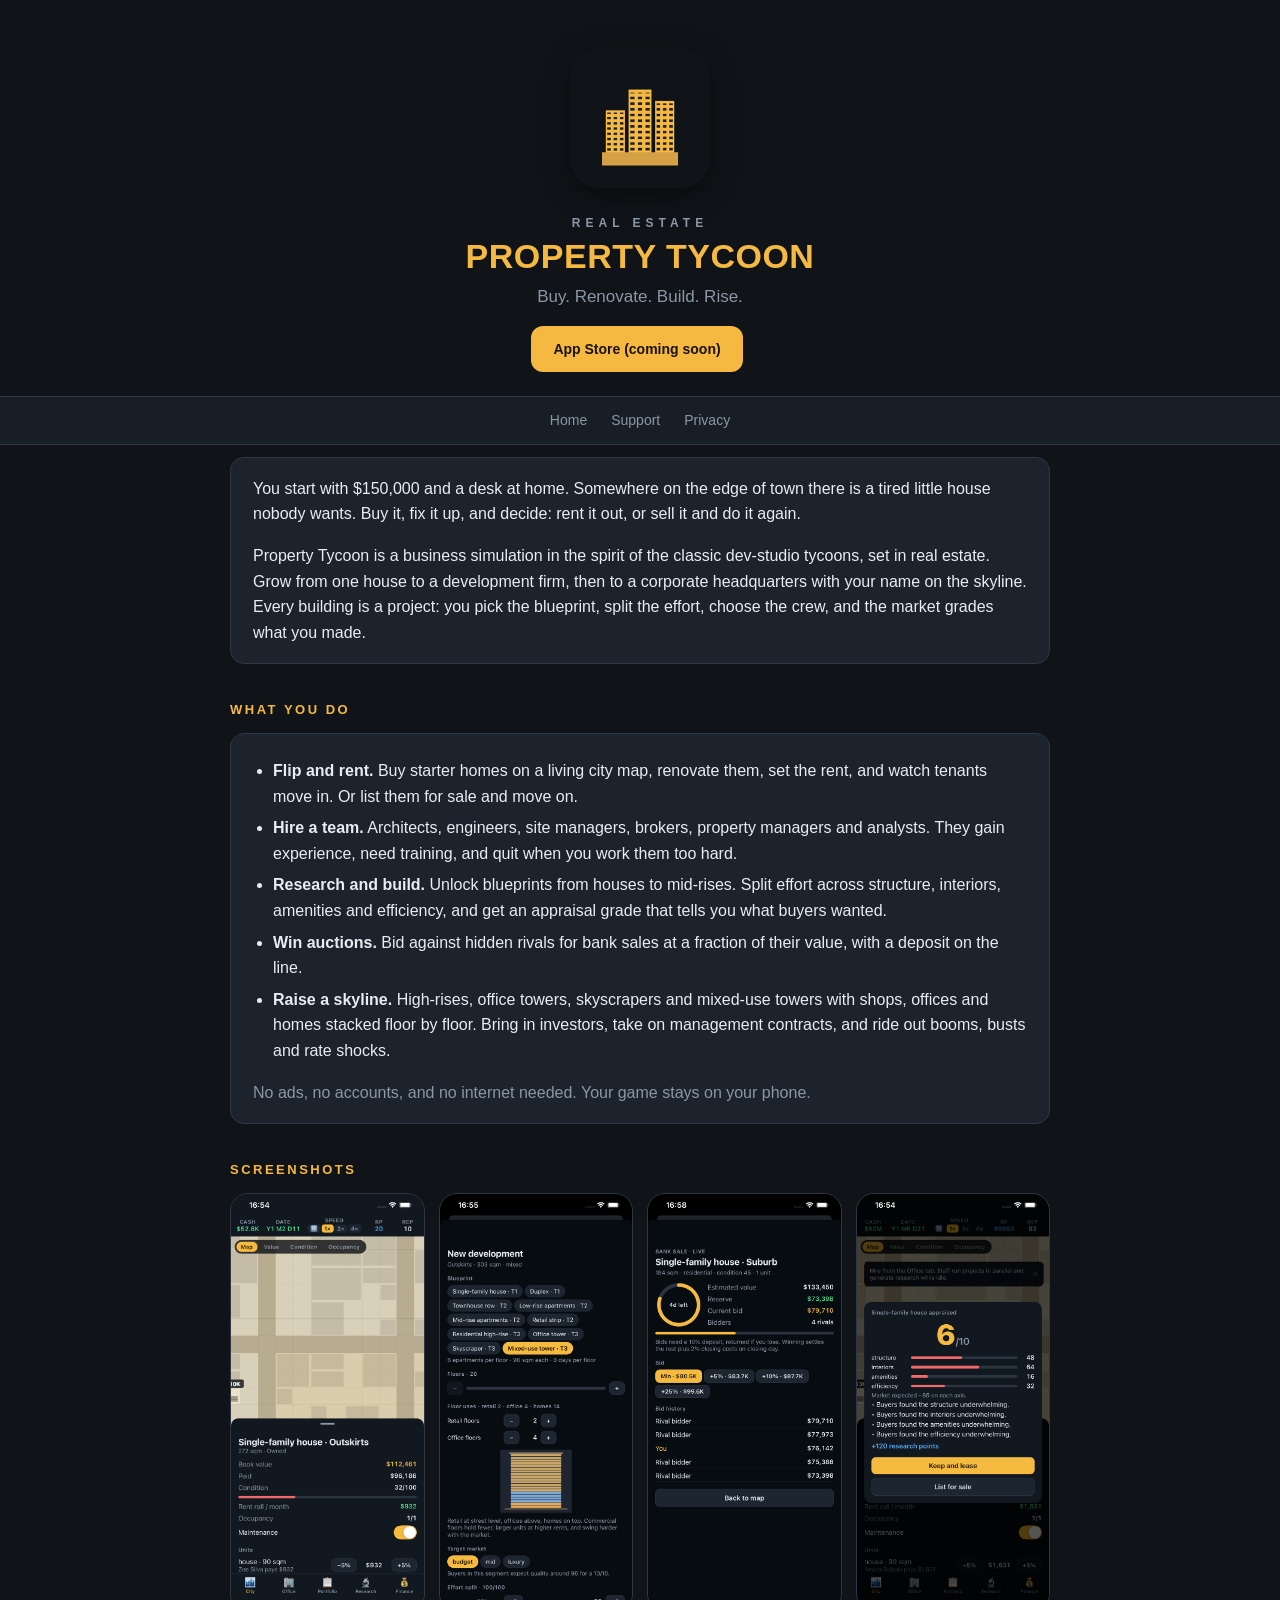
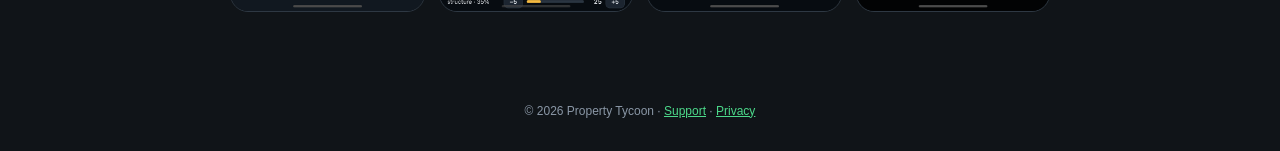
==== index.html @ c0980511 "Initial site: home, support and privacy pages Co-Authored-By: Claude Opus 5 <noreply@anthropic.com>" ====
<!doctype html>
<html lang="en">
<head>
<meta charset="utf-8">
<meta name="viewport" content="width=device-width, initial-scale=1">
<title>Property Tycoon</title>
<meta name="description" content="A real estate tycoon game. Flip starter homes, hire architects, research blueprints, win auctions and raise a skyline. iPhone.">
<link rel="icon" href="img/logo.png">
<link rel="stylesheet" href="style.css">
</head>
<body>
<header>
  <img src="img/logo.png" alt="Property Tycoon logo: three golden towers">
  <h1><small>REAL ESTATE</small>PROPERTY TYCOON</h1>
  <p class="tag">Buy. Renovate. Build. Rise.</p>
  <a class="btn" href="#" id="store">App Store (coming soon)</a>
</header>
<nav><a href="index.html">Home</a><a href="support.html">Support</a><a href="privacy.html">Privacy</a></nav>
<main>
  <div class="card">
    <p>You start with $150,000 and a desk at home. Somewhere on the edge of town there is a tired little house nobody wants. Buy it, fix it up, and decide: rent it out, or sell it and do it again.</p>
    <p>Property Tycoon is a business simulation in the spirit of the classic dev-studio tycoons, set in real estate. Grow from one house to a development firm, then to a corporate headquarters with your name on the skyline. Every building is a project: you pick the blueprint, split the effort, choose the crew, and the market grades what you made.</p>
  </div>
  <h2>What you do</h2>
  <div class="card">
    <ul>
      <li><strong>Flip and rent.</strong> Buy starter homes on a living city map, renovate them, set the rent, and watch tenants move in. Or list them for sale and move on.</li>
      <li><strong>Hire a team.</strong> Architects, engineers, site managers, brokers, property managers and analysts. They gain experience, need training, and quit when you work them too hard.</li>
      <li><strong>Research and build.</strong> Unlock blueprints from houses to mid-rises. Split effort across structure, interiors, amenities and efficiency, and get an appraisal grade that tells you what buyers wanted.</li>
      <li><strong>Win auctions.</strong> Bid against hidden rivals for bank sales at a fraction of their value, with a deposit on the line.</li>
      <li><strong>Raise a skyline.</strong> High-rises, office towers, skyscrapers and mixed-use towers with shops, offices and homes stacked floor by floor. Bring in investors, take on management contracts, and ride out booms, busts and rate shocks.</li>
    </ul>
    <p class="muted">No ads, no accounts, and no internet needed. Your game stays on your phone.</p>
  </div>
  <h2>Screenshots</h2>
  <div class="shots">
    <img src="img/01-city.png" alt="The city map with listings, owned buildings and a tutorial hint">
    <img src="img/02-project.png" alt="Planning a mixed-use tower floor by floor">
    <img src="img/03-auction.png" alt="An auction room with the bid history">
    <img src="img/04-appraisal.png" alt="An appraisal grade with feedback per quality axis">
  </div>
</main>
<footer>© 2026 Property Tycoon · <a href="support.html">Support</a> · <a href="privacy.html">Privacy</a></footer>
</body>
</html>
---- style.css ----
:root { --bg:#101418; --panel:#181e25; --card:#1c232c; --border:#2e3843; --text:#e8edf2; --muted:#8a97a6; --gold:#f5b942; --gold2:#d6a046; --mint:#4cd98a; --blue:#5aa9f5; }
* { box-sizing: border-box; }
body { margin:0; background:var(--bg); color:var(--text); font-family: -apple-system, BlinkMacSystemFont, "Segoe UI", Roboto, Helvetica, Arial, sans-serif; line-height:1.6; }
header { text-align:center; padding:48px 20px 24px; }
header img { width:140px; border-radius:30px; box-shadow:0 8px 30px rgba(0,0,0,.45); }
h1 { color:var(--gold); font-size:34px; font-weight:800; letter-spacing:.5px; margin:20px 0 6px; line-height:1.2; }
h1 small { display:block; font-size:12px; color:var(--muted); letter-spacing:5px; font-weight:600; margin-bottom:6px; }
h2 { color:var(--gold); font-size:13px; font-weight:700; letter-spacing:2.5px; text-transform:uppercase; margin:36px 0 12px; }
.tag { color:var(--muted); font-size:17px; margin:0; }
main { max-width:860px; margin:0 auto; padding:0 20px 60px; }
.card { background:var(--card); border:1px solid var(--border); border-radius:14px; padding:18px 22px; margin:12px 0; }
.card p:first-child { margin-top:0; }
.card p:last-child { margin-bottom:0; }
.shots { display:grid; grid-template-columns: repeat(auto-fit, minmax(180px, 1fr)); gap:14px; }
.shots img { width:100%; border-radius:18px; border:1px solid var(--border); }
.btn { display:inline-block; font-weight:700; font-size:14px; color:#1a1200; background:var(--gold); padding:12px 22px; border-radius:12px; text-decoration:none; margin:16px 6px 0 0; }
nav { text-align:center; padding:12px; font-size:14px; border-top:1px solid var(--border); border-bottom:1px solid var(--border); background:var(--panel); }
nav a { color:var(--muted); margin:0 12px; text-decoration:none; }
nav a:hover { color:var(--gold); }
footer { text-align:center; color:var(--muted); font-size:12px; padding:30px; }
a { color:var(--mint); }
ul { padding-left:20px; margin:0; }
li { margin:6px 0; }
.muted { color:var(--muted); }
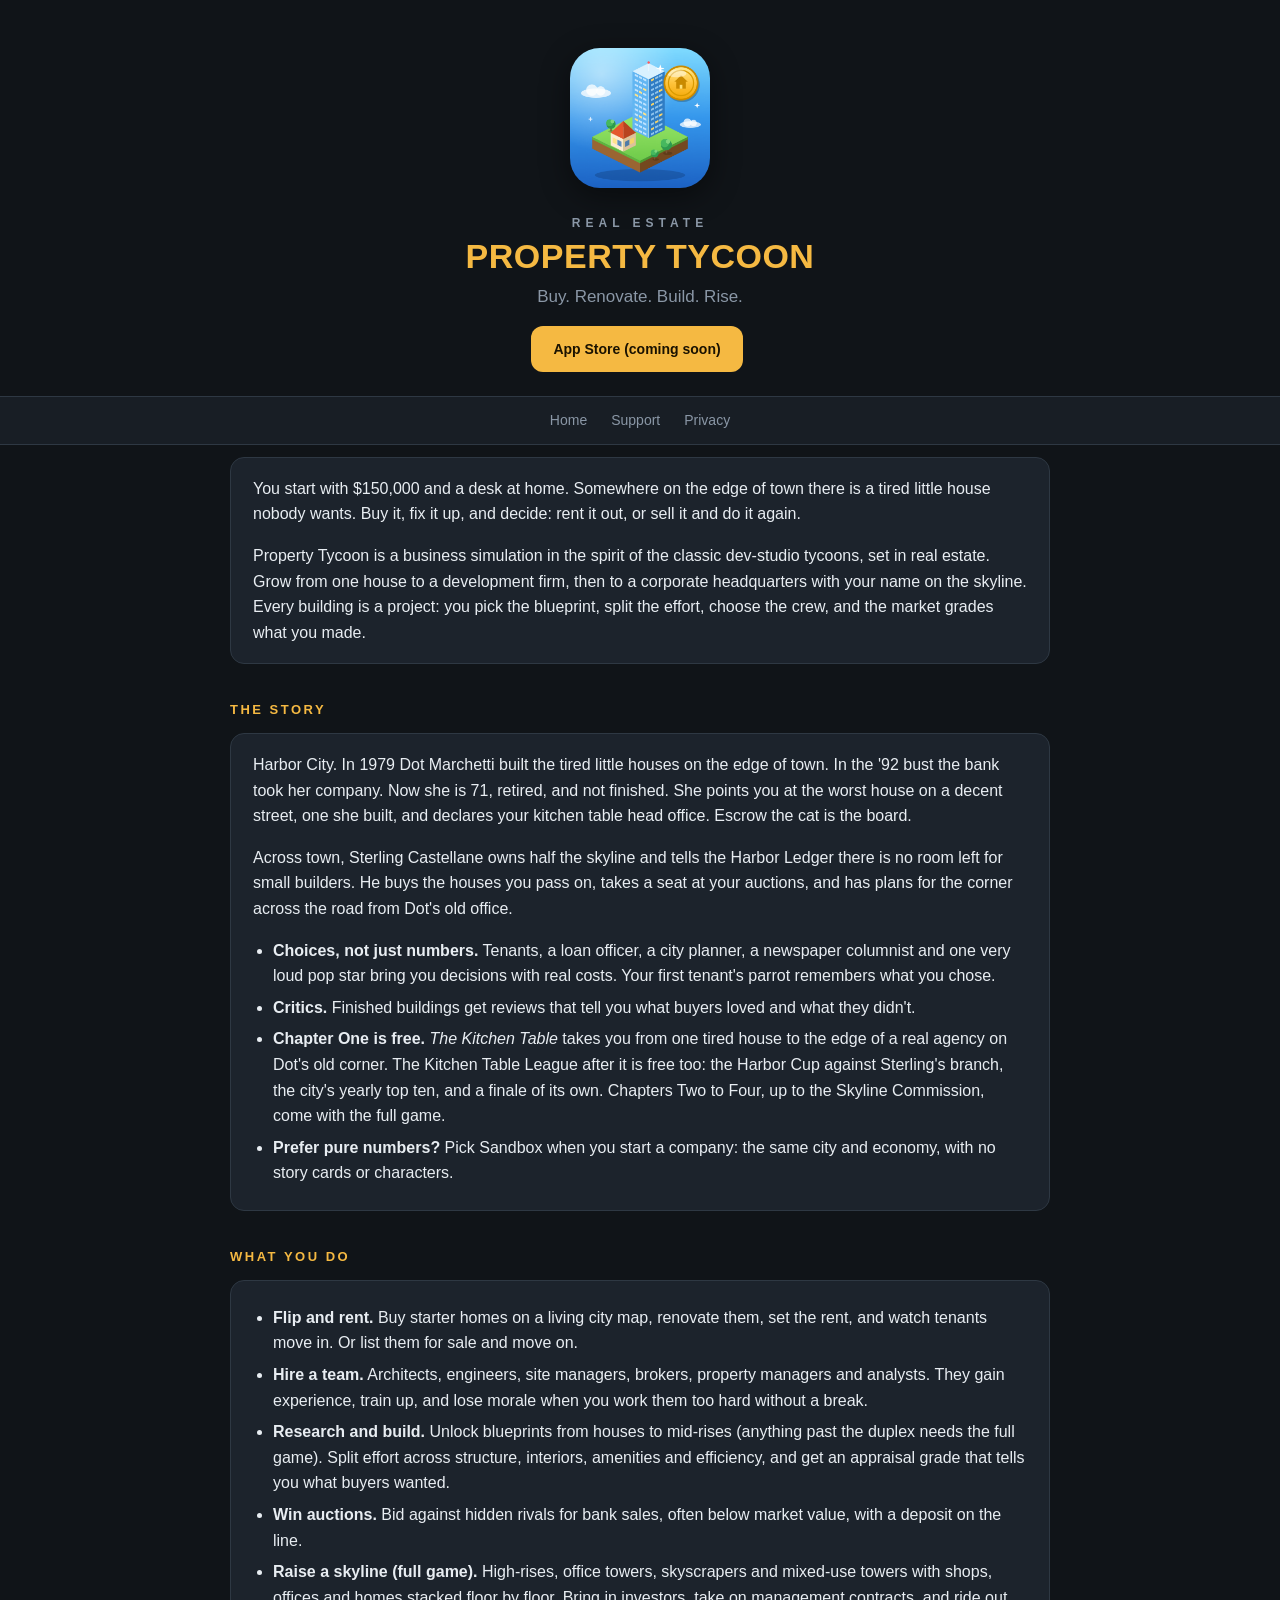
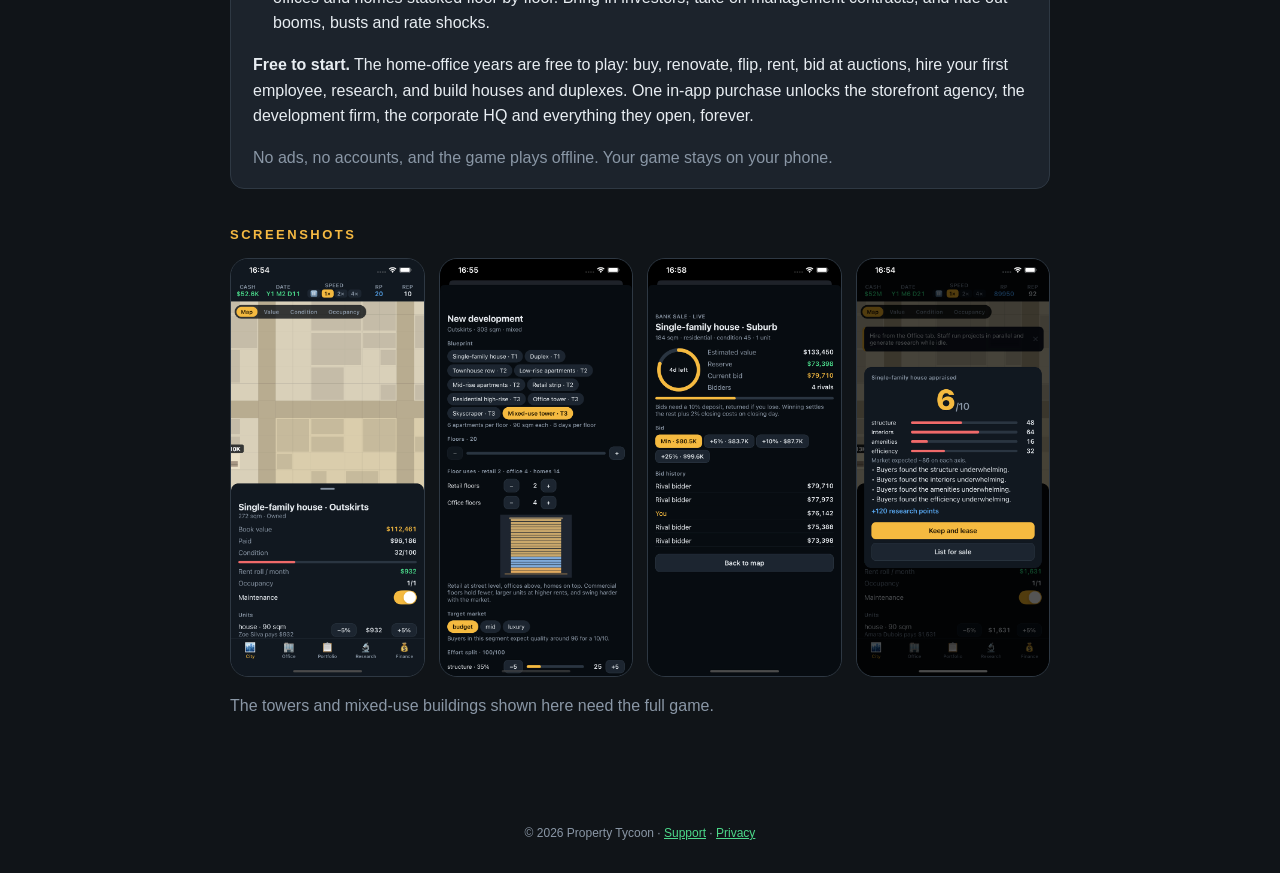
==== commit ca37b65a: "Storyline section, story FAQ, free tier, bankruptcy and purchase copy, privacy wording" ====
--- a/index.html
+++ b/index.html
@@ -4,7 +4,7 @@
 <meta charset="utf-8">
 <meta name="viewport" content="width=device-width, initial-scale=1">
 <title>Property Tycoon</title>
-<meta name="description" content="A real estate tycoon game. Flip starter homes, hire architects, research blueprints, win auctions and raise a skyline. iPhone.">
+<meta name="description" content="A real estate tycoon game with a story. Fix up houses with your mentor Dot, outbuild your rival Sterling Castellane, hire a team, win auctions and raise a skyline. iPhone.">
 <link rel="icon" href="img/logo.png">
 <link rel="stylesheet" href="style.css">
 </head>
@@ -21,24 +21,37 @@
     <p>You start with $150,000 and a desk at home. Somewhere on the edge of town there is a tired little house nobody wants. Buy it, fix it up, and decide: rent it out, or sell it and do it again.</p>
     <p>Property Tycoon is a business simulation in the spirit of the classic dev-studio tycoons, set in real estate. Grow from one house to a development firm, then to a corporate headquarters with your name on the skyline. Every building is a project: you pick the blueprint, split the effort, choose the crew, and the market grades what you made.</p>
   </div>
+  <h2>The story</h2>
+  <div class="card">
+    <p>Harbor City. In 1979 Dot Marchetti built the tired little houses on the edge of town. In the '92 bust the bank took her company. Now she is 71, retired, and not finished. She points you at the worst house on a decent street, one she built, and declares your kitchen table head office. Escrow the cat is the board.</p>
+    <p>Across town, Sterling Castellane owns half the skyline and tells the Harbor Ledger there is no room left for small builders. He buys the houses you pass on, takes a seat at your auctions, and has plans for the corner across the road from Dot's old office.</p>
+    <ul>
+      <li><strong>Choices, not just numbers.</strong> Tenants, a loan officer, a city planner, a newspaper columnist and one very loud pop star bring you decisions with real costs. Your first tenant's parrot remembers what you chose.</li>
+      <li><strong>Critics.</strong> Finished buildings get reviews that tell you what buyers loved and what they didn't.</li>
+      <li><strong>Chapter One is free.</strong> <em>The Kitchen Table</em> takes you from one tired house to the edge of a real agency on Dot's old corner. The Kitchen Table League after it is free too: the Harbor Cup against Sterling's branch, the city's yearly top ten, and a finale of its own. Chapters Two to Four, up to the Skyline Commission, come with the full game.</li>
+      <li><strong>Prefer pure numbers?</strong> Pick Sandbox when you start a company: the same city and economy, with no story cards or characters.</li>
+    </ul>
+  </div>
   <h2>What you do</h2>
   <div class="card">
     <ul>
       <li><strong>Flip and rent.</strong> Buy starter homes on a living city map, renovate them, set the rent, and watch tenants move in. Or list them for sale and move on.</li>
-      <li><strong>Hire a team.</strong> Architects, engineers, site managers, brokers, property managers and analysts. They gain experience, need training, and quit when you work them too hard.</li>
-      <li><strong>Research and build.</strong> Unlock blueprints from houses to mid-rises. Split effort across structure, interiors, amenities and efficiency, and get an appraisal grade that tells you what buyers wanted.</li>
-      <li><strong>Win auctions.</strong> Bid against hidden rivals for bank sales at a fraction of their value, with a deposit on the line.</li>
-      <li><strong>Raise a skyline.</strong> High-rises, office towers, skyscrapers and mixed-use towers with shops, offices and homes stacked floor by floor. Bring in investors, take on management contracts, and ride out booms, busts and rate shocks.</li>
+      <li><strong>Hire a team.</strong> Architects, engineers, site managers, brokers, property managers and analysts. They gain experience, train up, and lose morale when you work them too hard without a break.</li>
+      <li><strong>Research and build.</strong> Unlock blueprints from houses to mid-rises (anything past the duplex needs the full game). Split effort across structure, interiors, amenities and efficiency, and get an appraisal grade that tells you what buyers wanted.</li>
+      <li><strong>Win auctions.</strong> Bid against hidden rivals for bank sales, often below market value, with a deposit on the line.</li>
+      <li><strong>Raise a skyline (full game).</strong> High-rises, office towers, skyscrapers and mixed-use towers with shops, offices and homes stacked floor by floor. Bring in investors, take on management contracts, and ride out booms, busts and rate shocks.</li>
     </ul>
-    <p class="muted">No ads, no accounts, and no internet needed. Your game stays on your phone.</p>
+    <p><strong>Free to start.</strong> The home-office years are free to play: buy, renovate, flip, rent, bid at auctions, hire your first employee, research, and build houses and duplexes. One in-app purchase unlocks the storefront agency, the development firm, the corporate HQ and everything they open, forever.</p>
+    <p class="muted">No ads, no accounts, and the game plays offline. Your game stays on your phone.</p>
   </div>
   <h2>Screenshots</h2>
   <div class="shots">
     <img src="img/01-city.png" alt="The city map with listings, owned buildings and a tutorial hint">
-    <img src="img/02-project.png" alt="Planning a mixed-use tower floor by floor">
+    <img src="img/02-project.png" alt="Planning a mixed-use tower floor by floor (full game)">
     <img src="img/03-auction.png" alt="An auction room with the bid history">
     <img src="img/04-appraisal.png" alt="An appraisal grade with feedback per quality axis">
   </div>
+  <p class="muted">The towers and mixed-use buildings shown here need the full game.</p>
 </main>
 <footer>© 2026 Property Tycoon · <a href="support.html">Support</a> · <a href="privacy.html">Privacy</a></footer>
 </body>
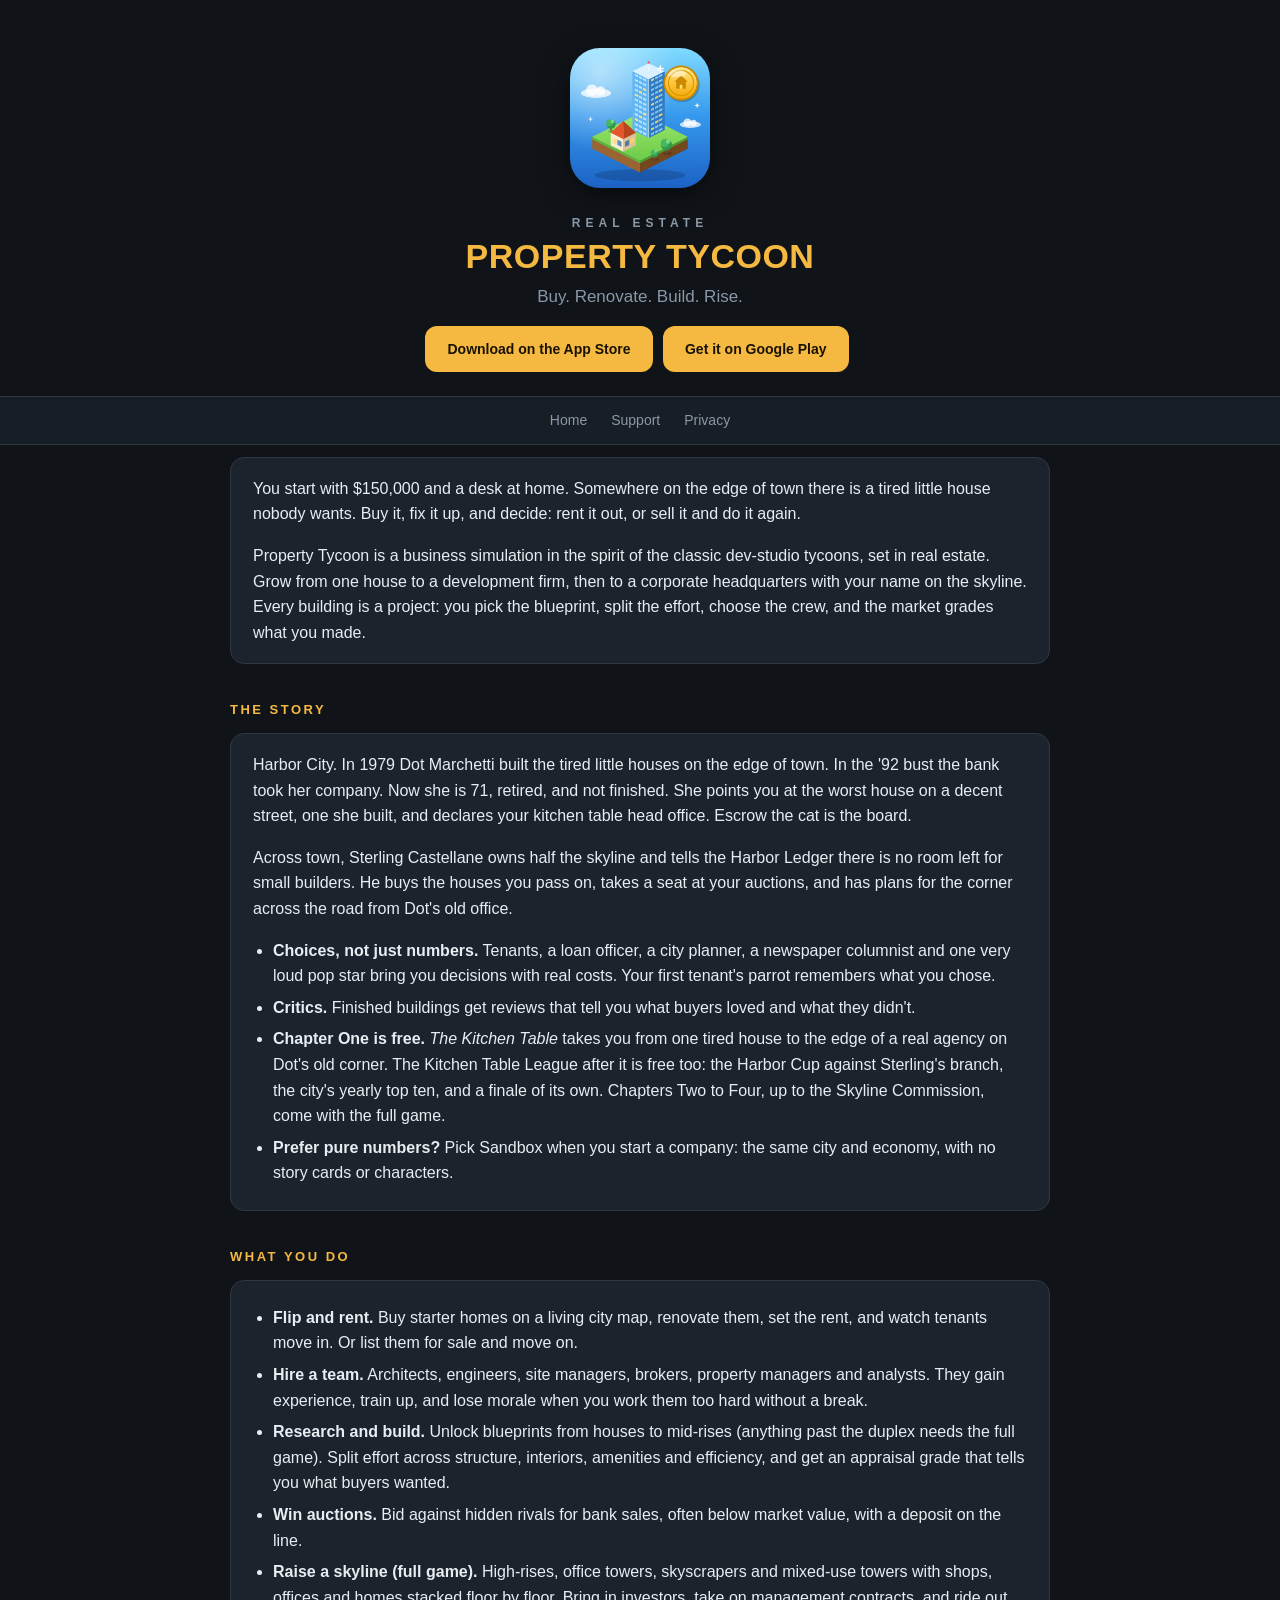
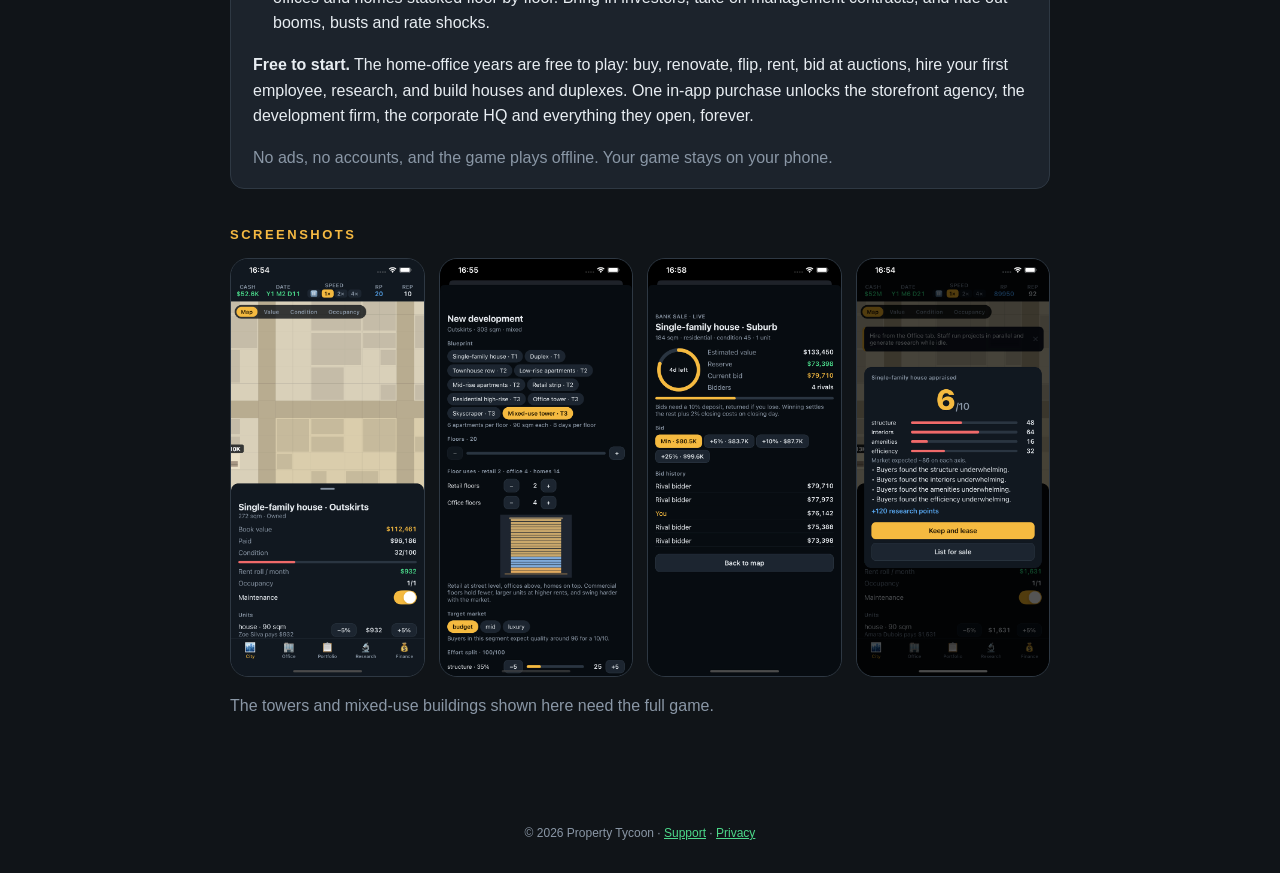
==== commit 4273cb49: "Store buttons: App Store and Google Play links" ====
--- a/index.html
+++ b/index.html
@@ -4,7 +4,7 @@
 <meta charset="utf-8">
 <meta name="viewport" content="width=device-width, initial-scale=1">
 <title>Property Tycoon</title>
-<meta name="description" content="A real estate tycoon game with a story. Fix up houses with your mentor Dot, outbuild your rival Sterling Castellane, hire a team, win auctions and raise a skyline. iPhone.">
+<meta name="description" content="A real estate tycoon game with a story. Fix up houses with your mentor Dot, outbuild your rival Sterling Castellane, hire a team, win auctions and raise a skyline. iPhone and Android.">
 <link rel="icon" href="img/logo.png">
 <link rel="stylesheet" href="style.css">
 </head>
@@ -13,7 +13,8 @@
   <img src="img/logo.png" alt="Property Tycoon logo: three golden towers">
   <h1><small>REAL ESTATE</small>PROPERTY TYCOON</h1>
   <p class="tag">Buy. Renovate. Build. Rise.</p>
-  <a class="btn" href="#" id="store">App Store (coming soon)</a>
+  <a class="btn" href="https://apps.apple.com/app/property-tycoon-skyline/id6811395517" id="store">Download on the App Store</a>
+  <a class="btn" href="https://play.google.com/store/apps/details?id=com.pascamarius.propertytycoon" id="play">Get it on Google Play</a>
 </header>
 <nav><a href="index.html">Home</a><a href="support.html">Support</a><a href="privacy.html">Privacy</a></nav>
 <main>
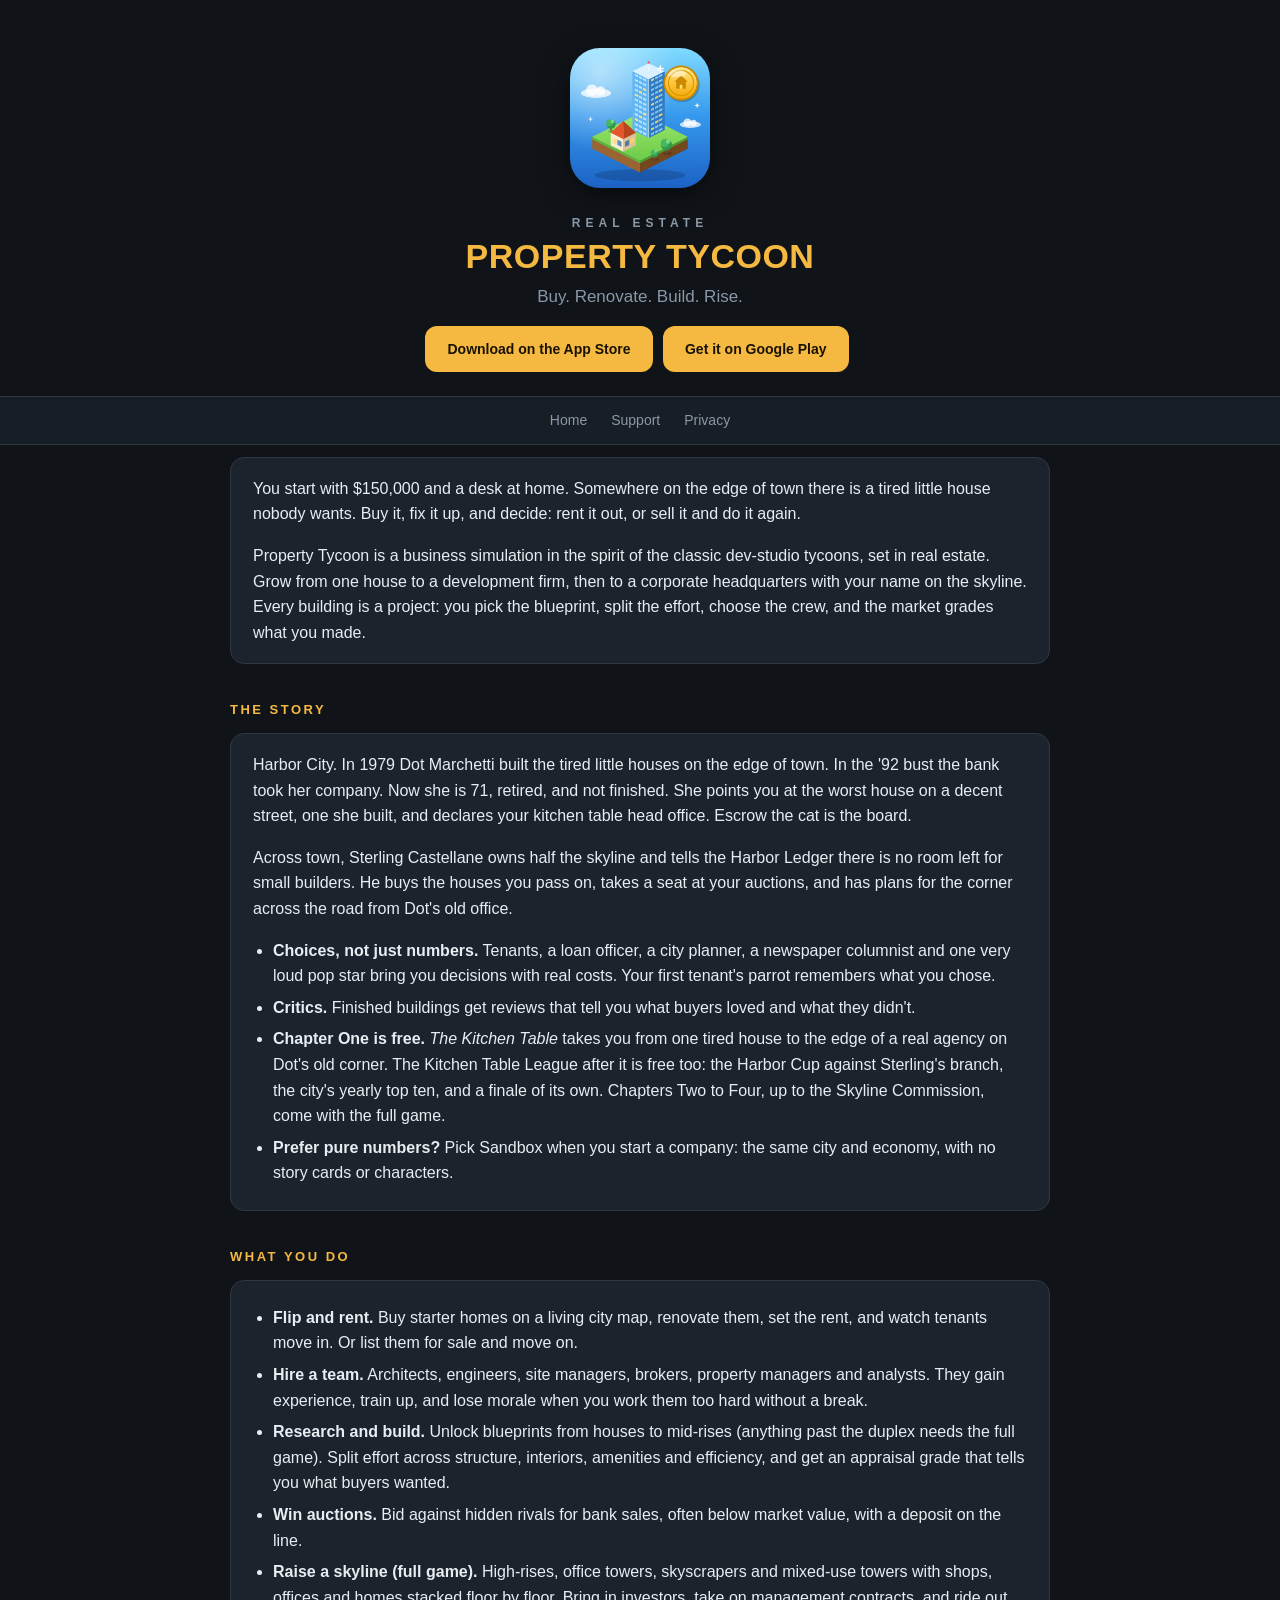
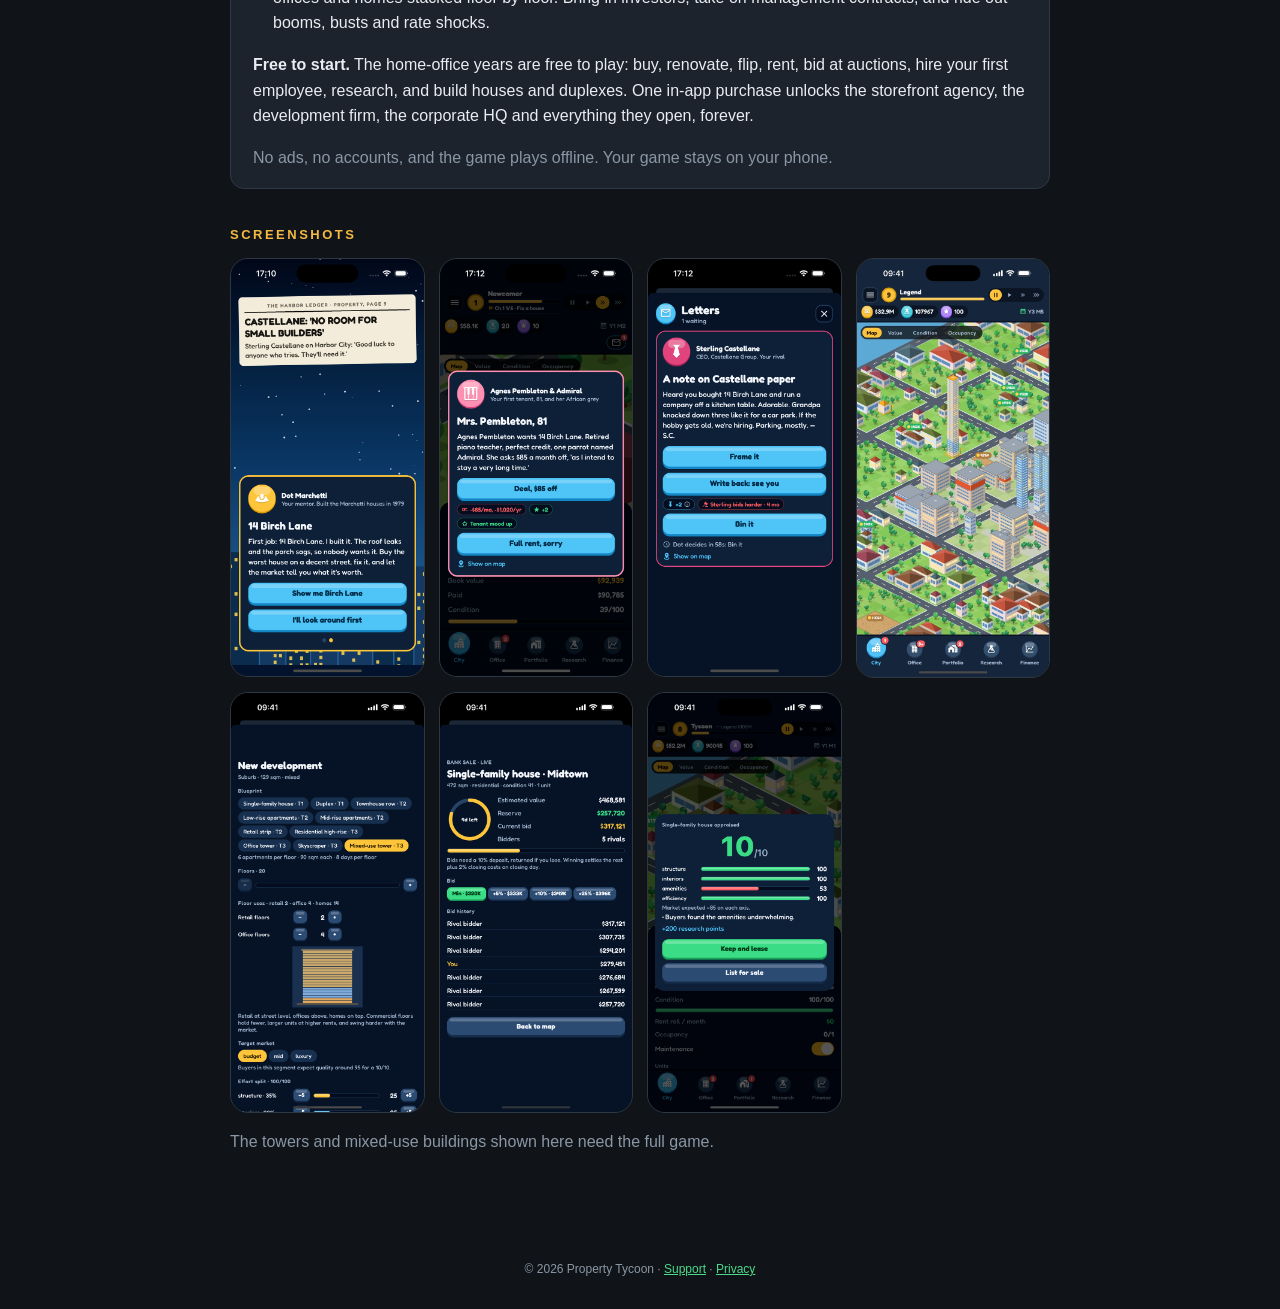
==== commit 2d095b8d: "Story screenshots, current-UI gallery, Quiet-mode FAQ wording" ====
--- a/index.html
+++ b/index.html
@@ -47,7 +47,10 @@
   </div>
   <h2>Screenshots</h2>
   <div class="shots">
-    <img src="img/01-city.png" alt="The city map with listings, owned buildings and a tutorial hint">
+    <img src="img/05-story.png" alt="The opening: a Harbor Ledger headline and Dot Marchetti pointing you at 14 Birch Lane">
+    <img src="img/06-decision.png" alt="A decision card: your first tenant, Agnes, and her parrot Admiral ask for a discount">
+    <img src="img/07-letter.png" alt="A letter from your rival, Sterling Castellane, with three ways to answer">
+    <img src="img/01-city.jpg" alt="The isometric city with towers, listings and price tags (full game)">
     <img src="img/02-project.png" alt="Planning a mixed-use tower floor by floor (full game)">
     <img src="img/03-auction.png" alt="An auction room with the bid history">
     <img src="img/04-appraisal.png" alt="An appraisal grade with feedback per quality axis">
